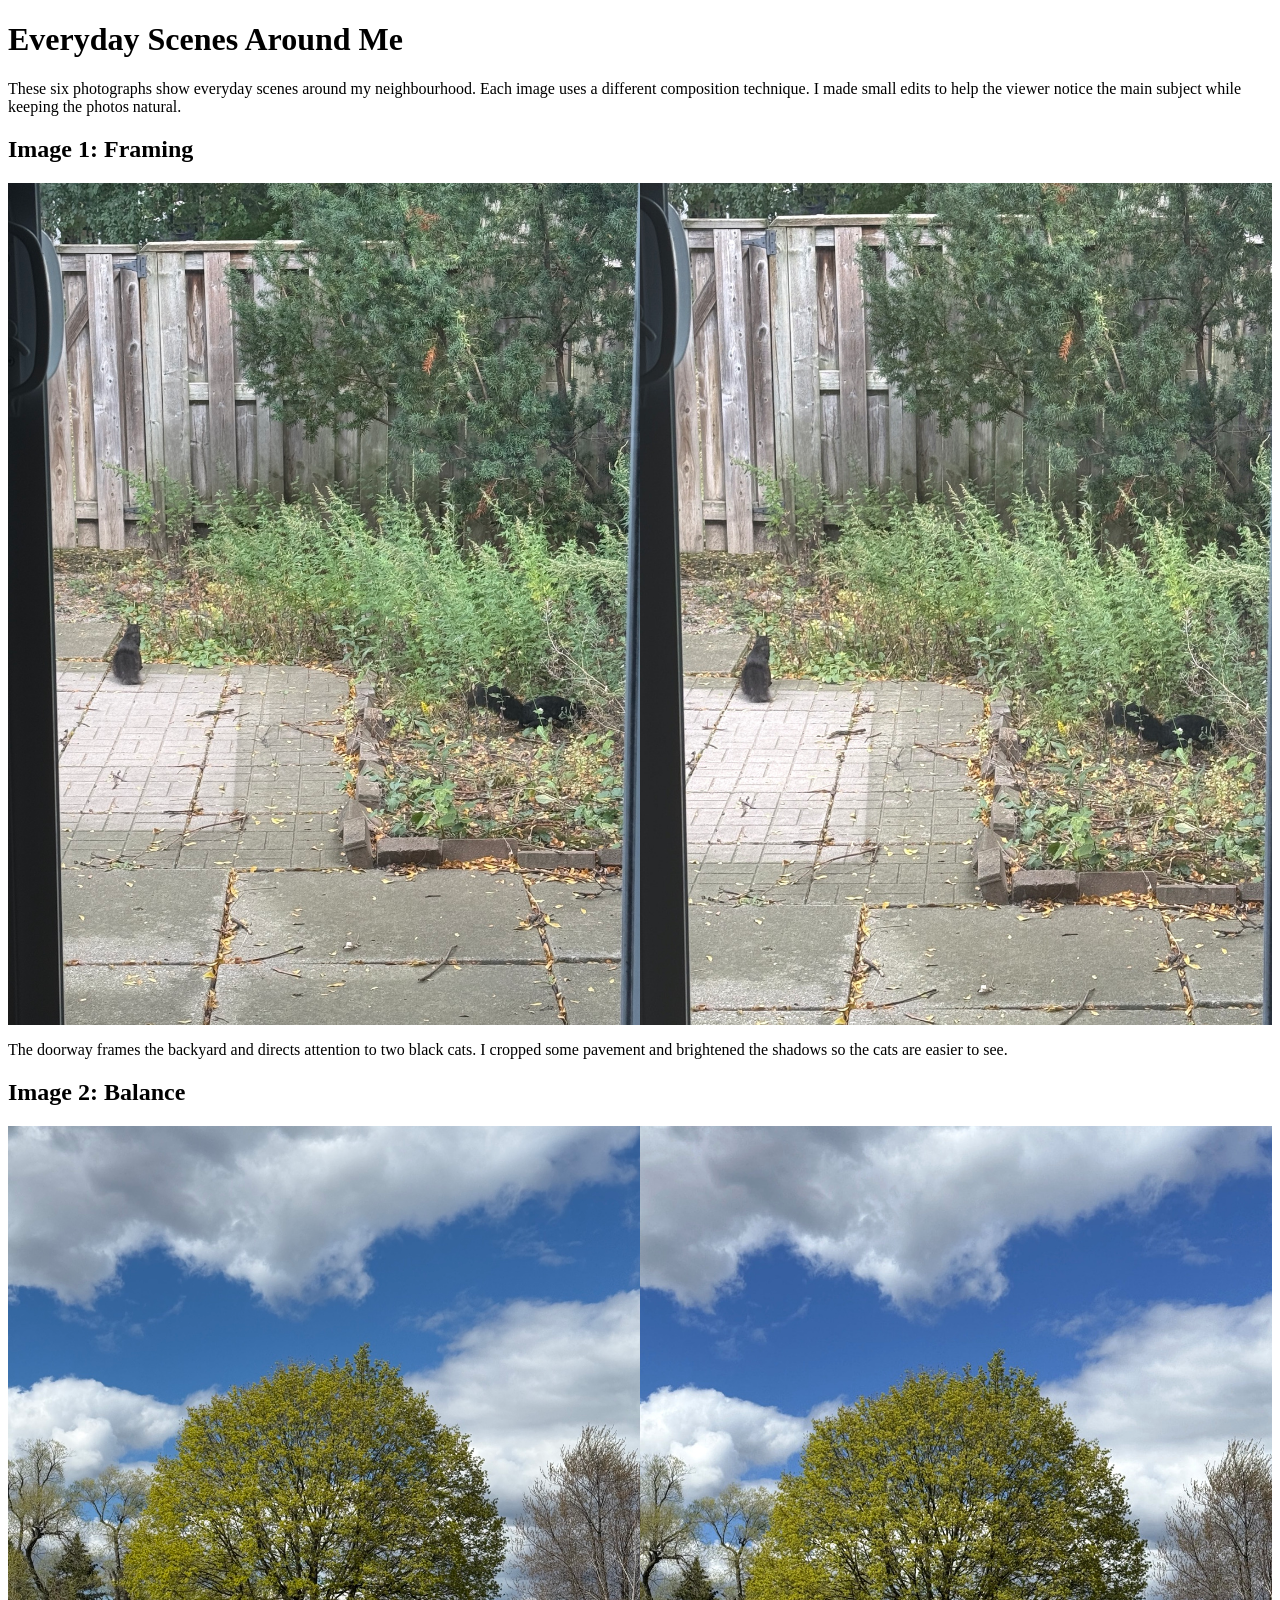
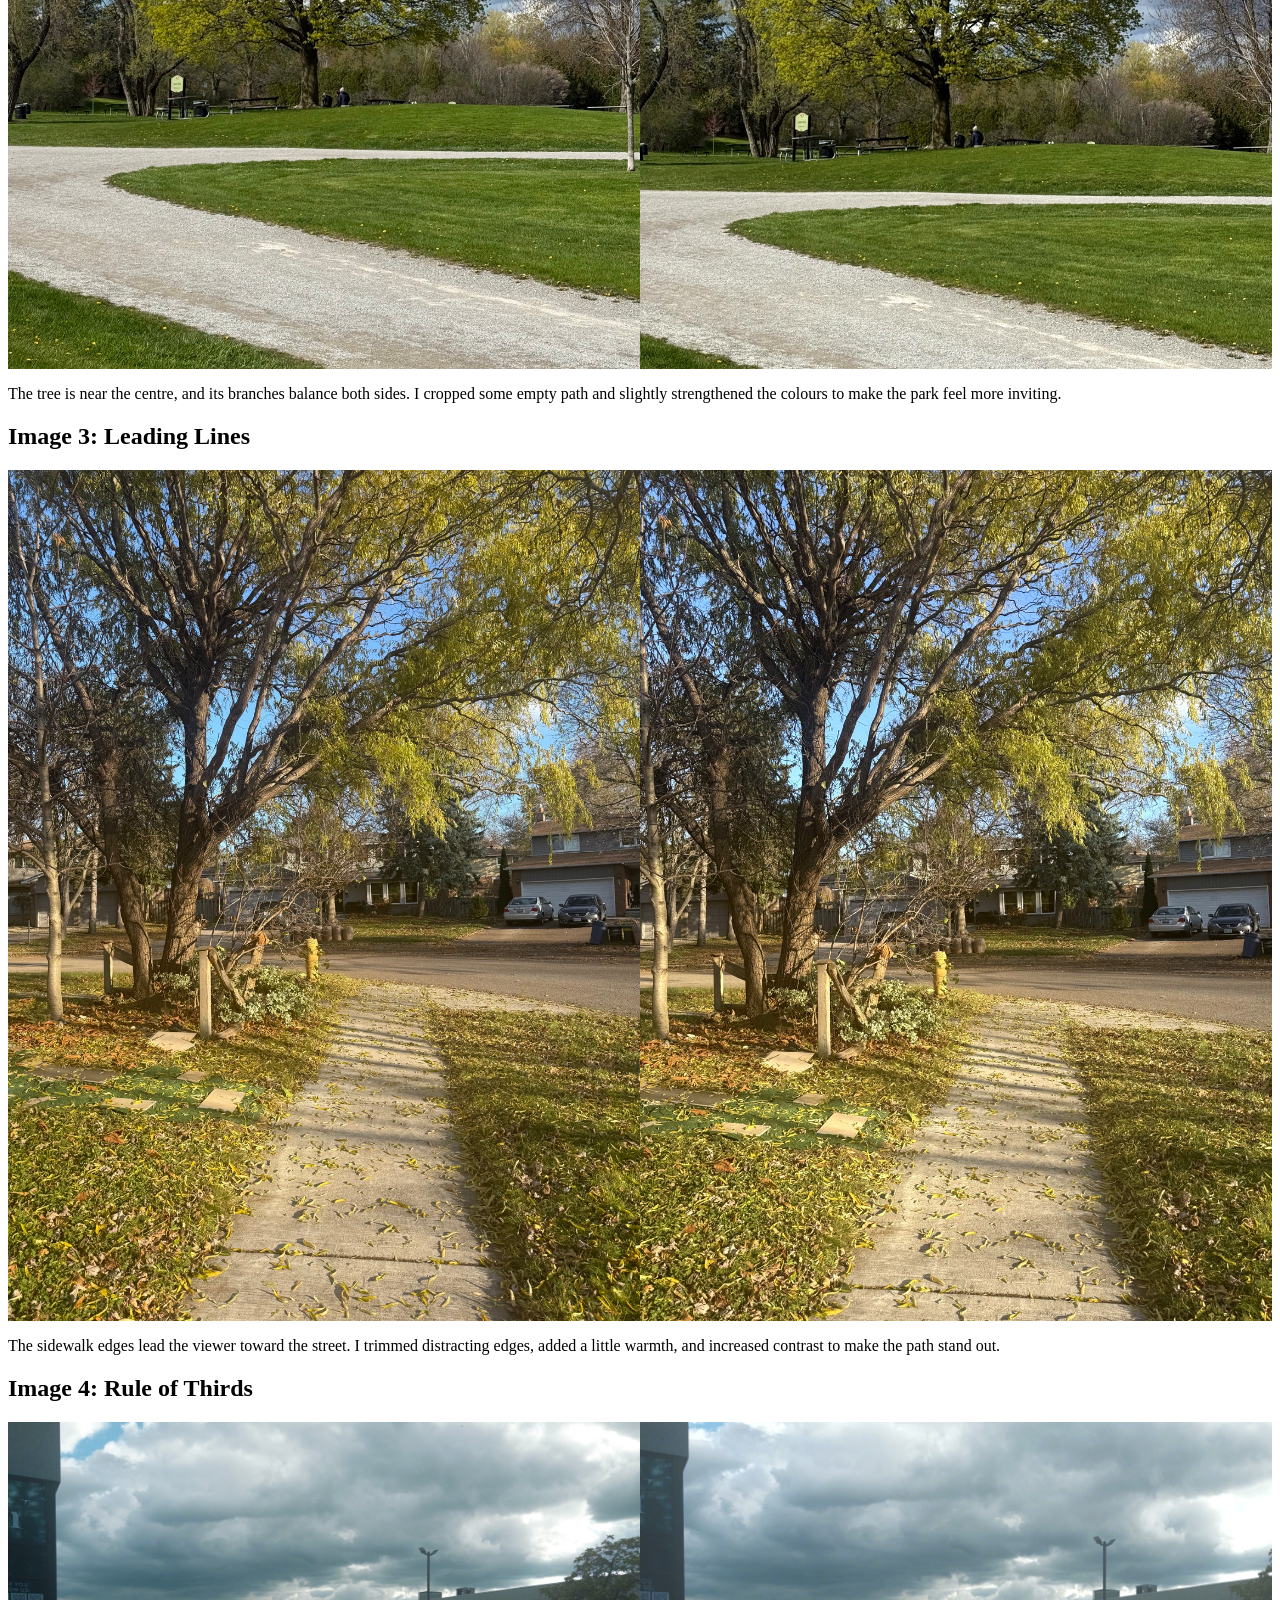
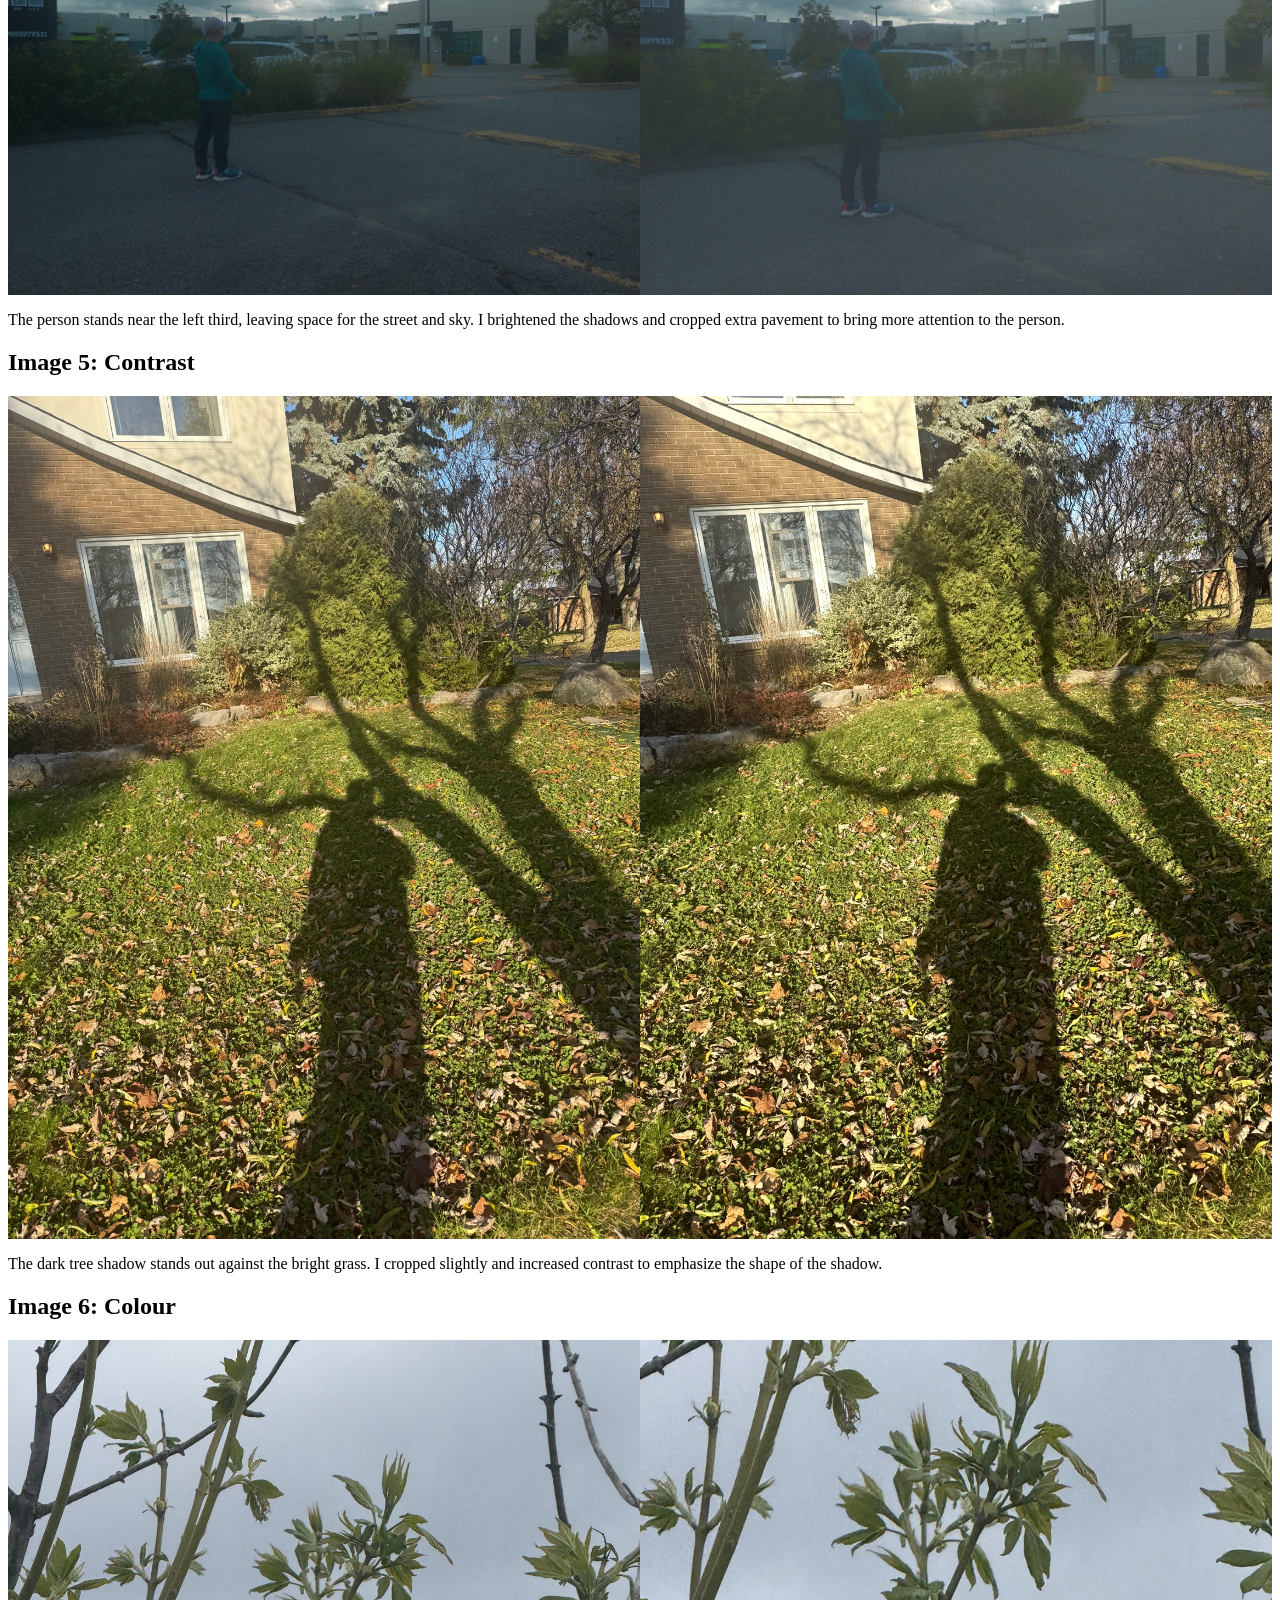
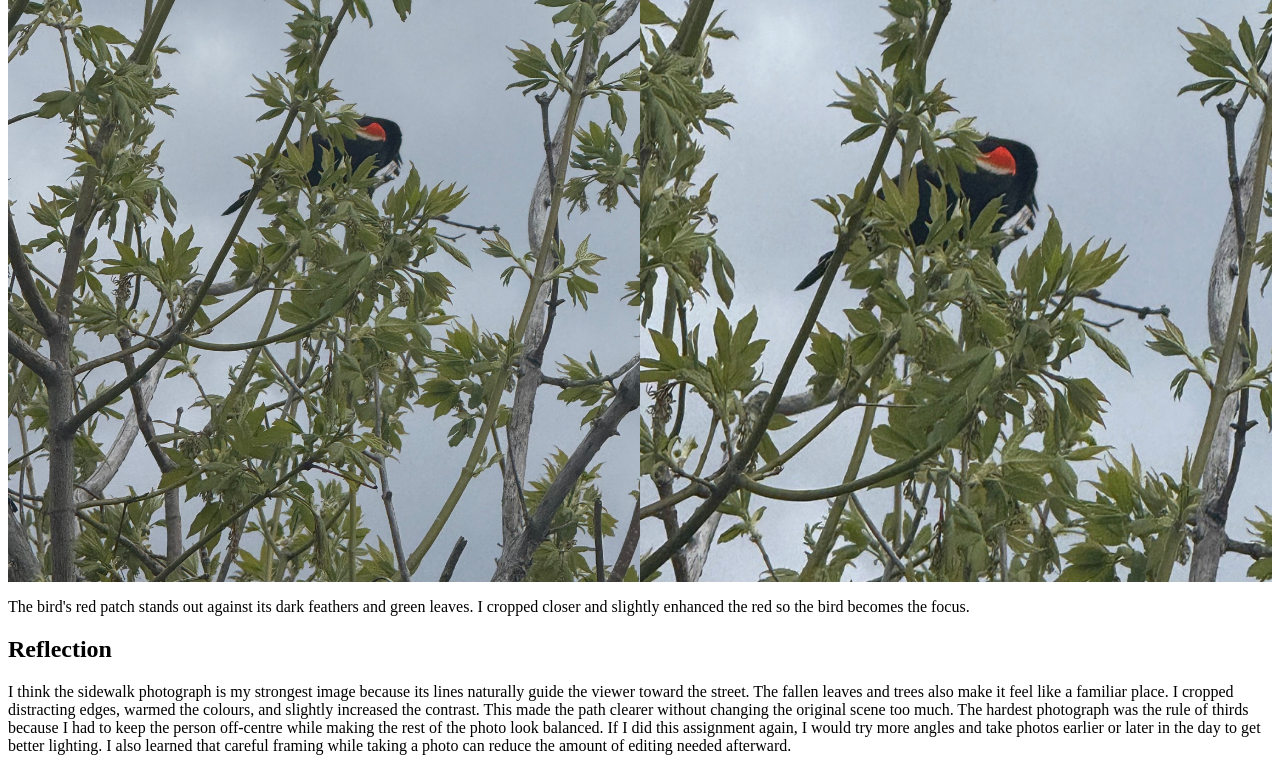
==== assignment4.html @ 6a4afed5 "Add files via upload" ====
<!DOCTYPE html>
<html lang="en">

<head>
    <title>Assignment 4: Photo Composition</title>
</head>

<body>

<h1>Everyday Scenes Around Me</h1>

<p>
These six photographs show everyday scenes around my
neighbourhood. Each image uses a different composition
technique. I made small edits to help the viewer notice
the main subject while keeping the photos natural.
</p>

<h2>Image 1: Framing</h2>

<div style="display: flex; margin: 0px;">
    <img src="photo/01_framing_original.jpg"
         alt="Original framing photo" style="width: 50%;">
    <img src="photo/01_framing_edited.jpg"
         alt="Edited framing photo" style="width: 50%;">
</div>

<p>
The doorway frames the backyard and directs attention
to two black cats. I cropped some pavement and brightened
the shadows so the cats are easier to see.
</p>


<h2>Image 2: Balance</h2>

<div style="display: flex; margin: 0px;">
    <img src="photo/02_balance_original.jpg"
         alt="Original balance photo" style="width: 50%;">
    <img src="photo/02_balance_edited.jpg"
         alt="Edited balance photo" style="width: 50%;">
</div>

<p>
The tree is near the centre, and its branches balance
both sides. I cropped some empty path and slightly
strengthened the colours to make the park feel more inviting.
</p>


<h2>Image 3: Leading Lines</h2>

<div style="display: flex; margin: 0px;">
    <img src="photo/03_leading-lines_original.jpg"
         alt="Original leading lines photo" style="width: 50%;">
    <img src="photo/03_leading-lines_edited.jpg"
         alt="Edited leading lines photo" style="width: 50%;">
</div>

<p>
The sidewalk edges lead the viewer toward the street.
I trimmed distracting edges, added a little warmth,
and increased contrast to make the path stand out.
</p>


<h2>Image 4: Rule of Thirds</h2>

<div style="display: flex; margin: 0px;">
    <img src="photo/04_rule-of-thirds_original.jpg"
         alt="Original rule of thirds photo" style="width: 50%;">
    <img src="photo/04_rule-of-thirds_edited.jpg"
         alt="Edited rule of thirds photo" style="width: 50%;">
</div>

<p>
The person stands near the left third, leaving space
for the street and sky. I brightened the shadows and
cropped extra pavement to bring more attention to the person.
</p>


<h2>Image 5: Contrast</h2>

<div style="display: flex; margin: 0px;">
    <img src="photo/05_contrast_original.jpg"
         alt="Original contrast photo" style="width: 50%;">
    <img src="photo/05_contrast_edited.jpg"
         alt="Edited contrast photo" style="width: 50%;">
</div>

<p>
The dark tree shadow stands out against the bright grass.
I cropped slightly and increased contrast to emphasize
the shape of the shadow.
</p>


<h2>Image 6: Colour</h2>

<div style="display: flex; margin: 0px;">
    <img src="photo/06_colour_original.jpg"
         alt="Original colour photo" style="width: 50%;">
    <img src="photo/06_colour_edited.jpg"
         alt="Edited colour photo" style="width: 50%;">
</div>

<p>
The bird's red patch stands out against its dark feathers
and green leaves. I cropped closer and slightly enhanced
the red so the bird becomes the focus.
</p>


<h2>Reflection</h2>

<p>
I think the sidewalk photograph is my strongest image
because its lines naturally guide the viewer toward
the street. The fallen leaves and trees also make it
feel like a familiar place. I cropped distracting edges,
warmed the colours, and slightly increased the contrast.
This made the path clearer without changing the original
scene too much.

The hardest photograph was the rule of thirds because
I had to keep the person off-centre while making the
rest of the photo look balanced.

If I did this assignment again, I would try more angles
and take photos earlier or later in the day to get better
lighting. I also learned that careful framing while
taking a photo can reduce the amount of editing needed
afterward.
</p>

</body>
</html>
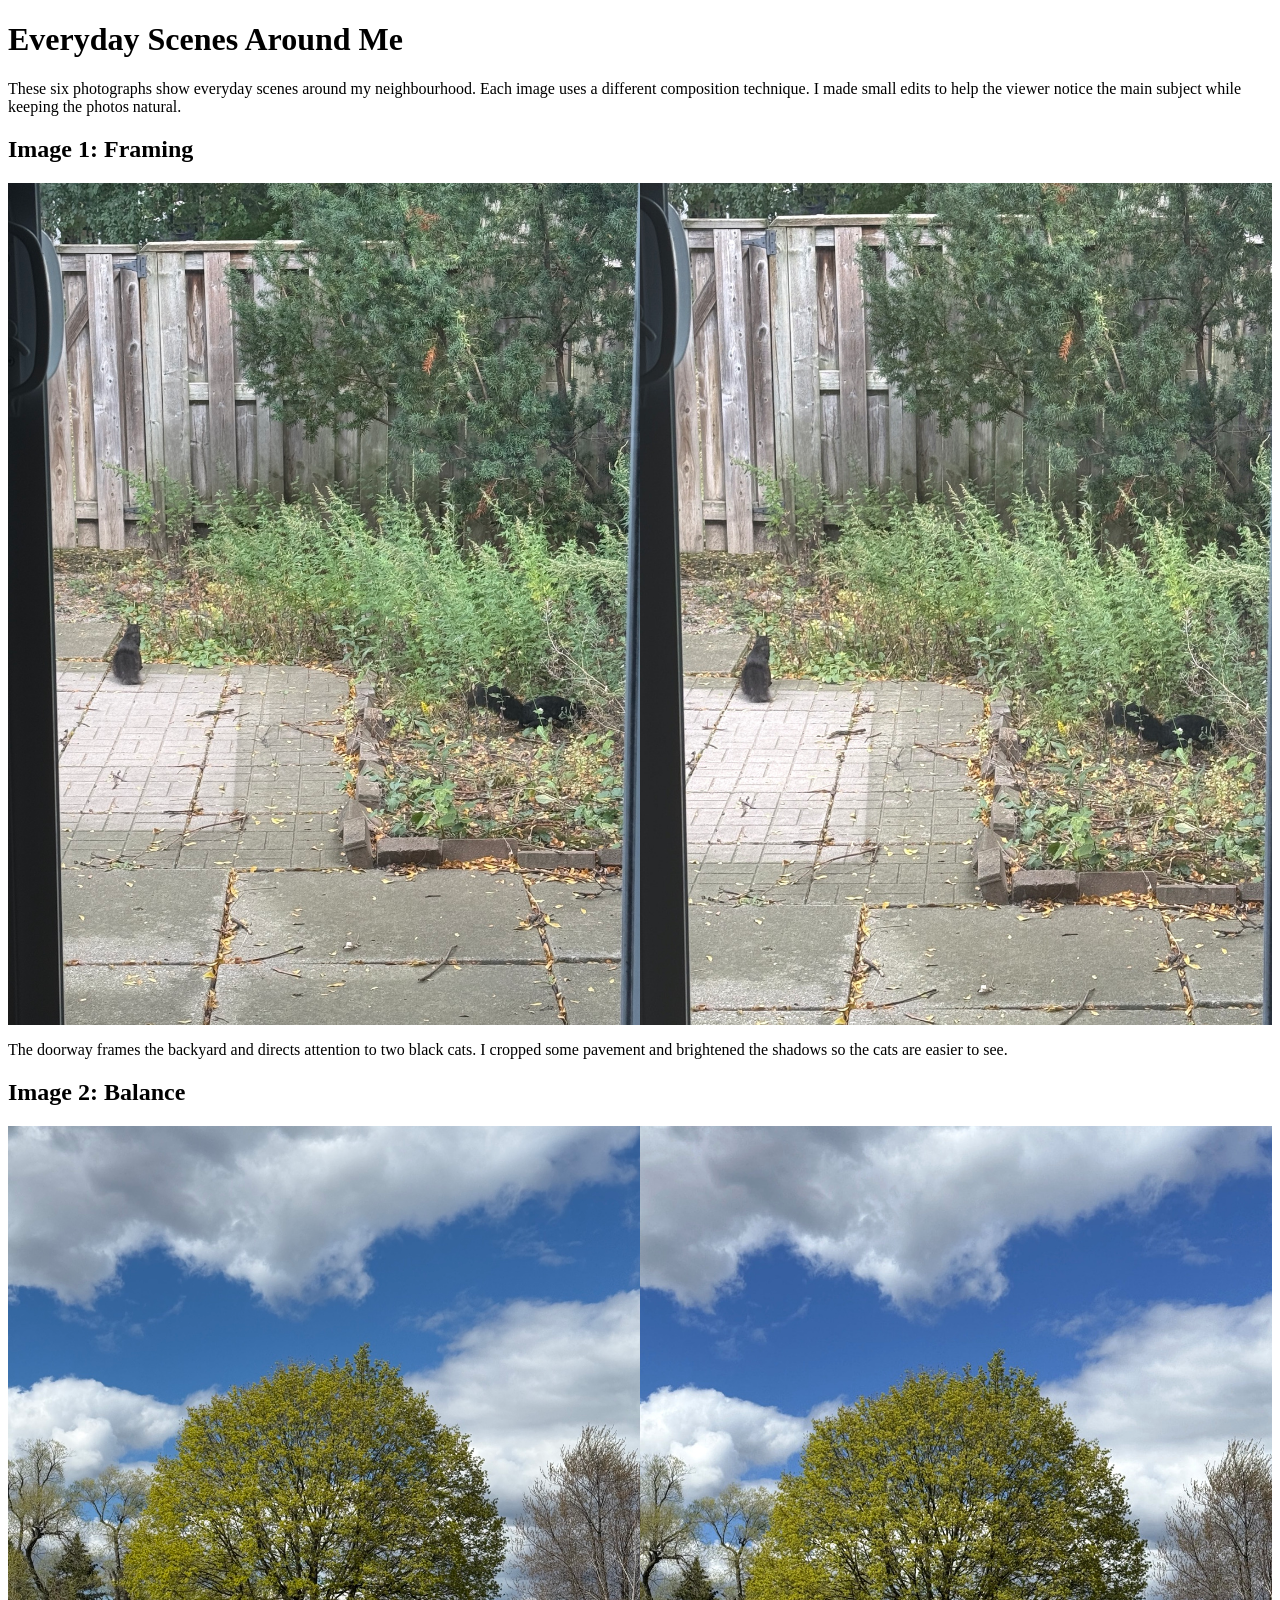
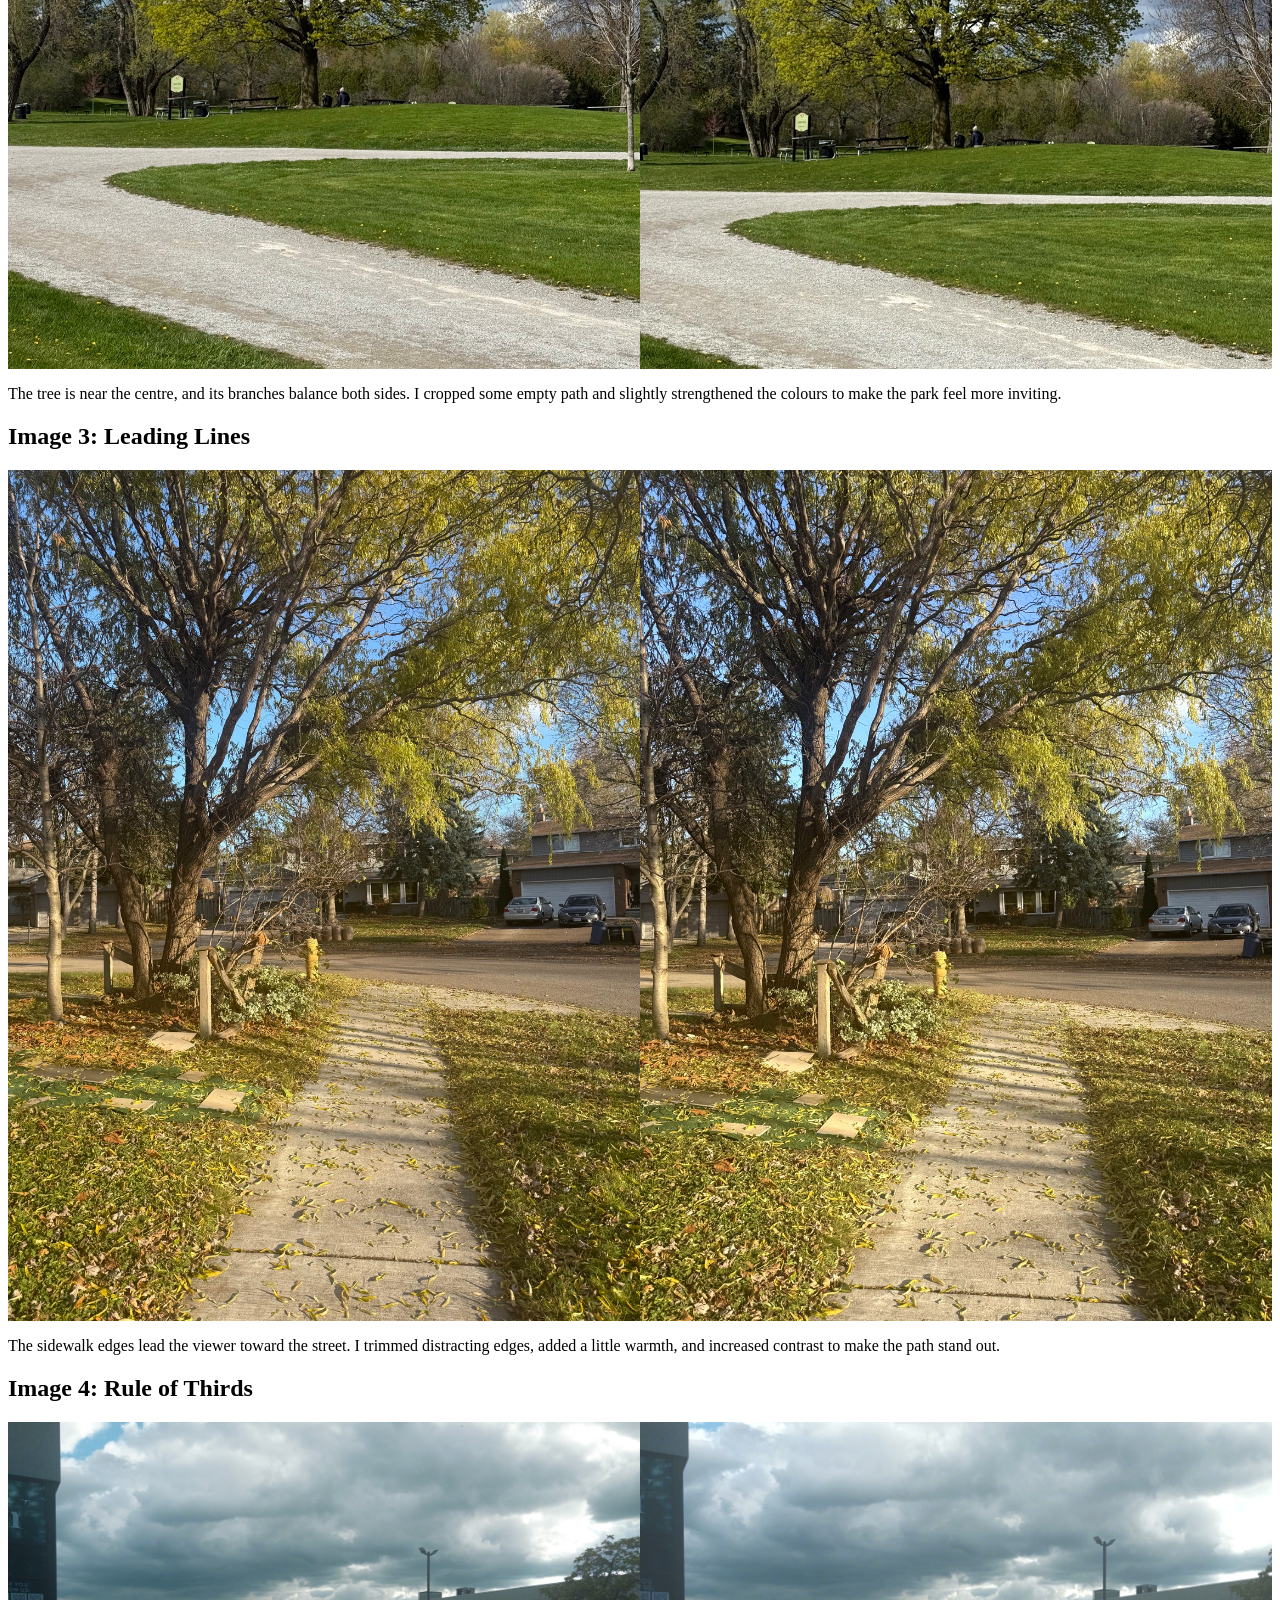
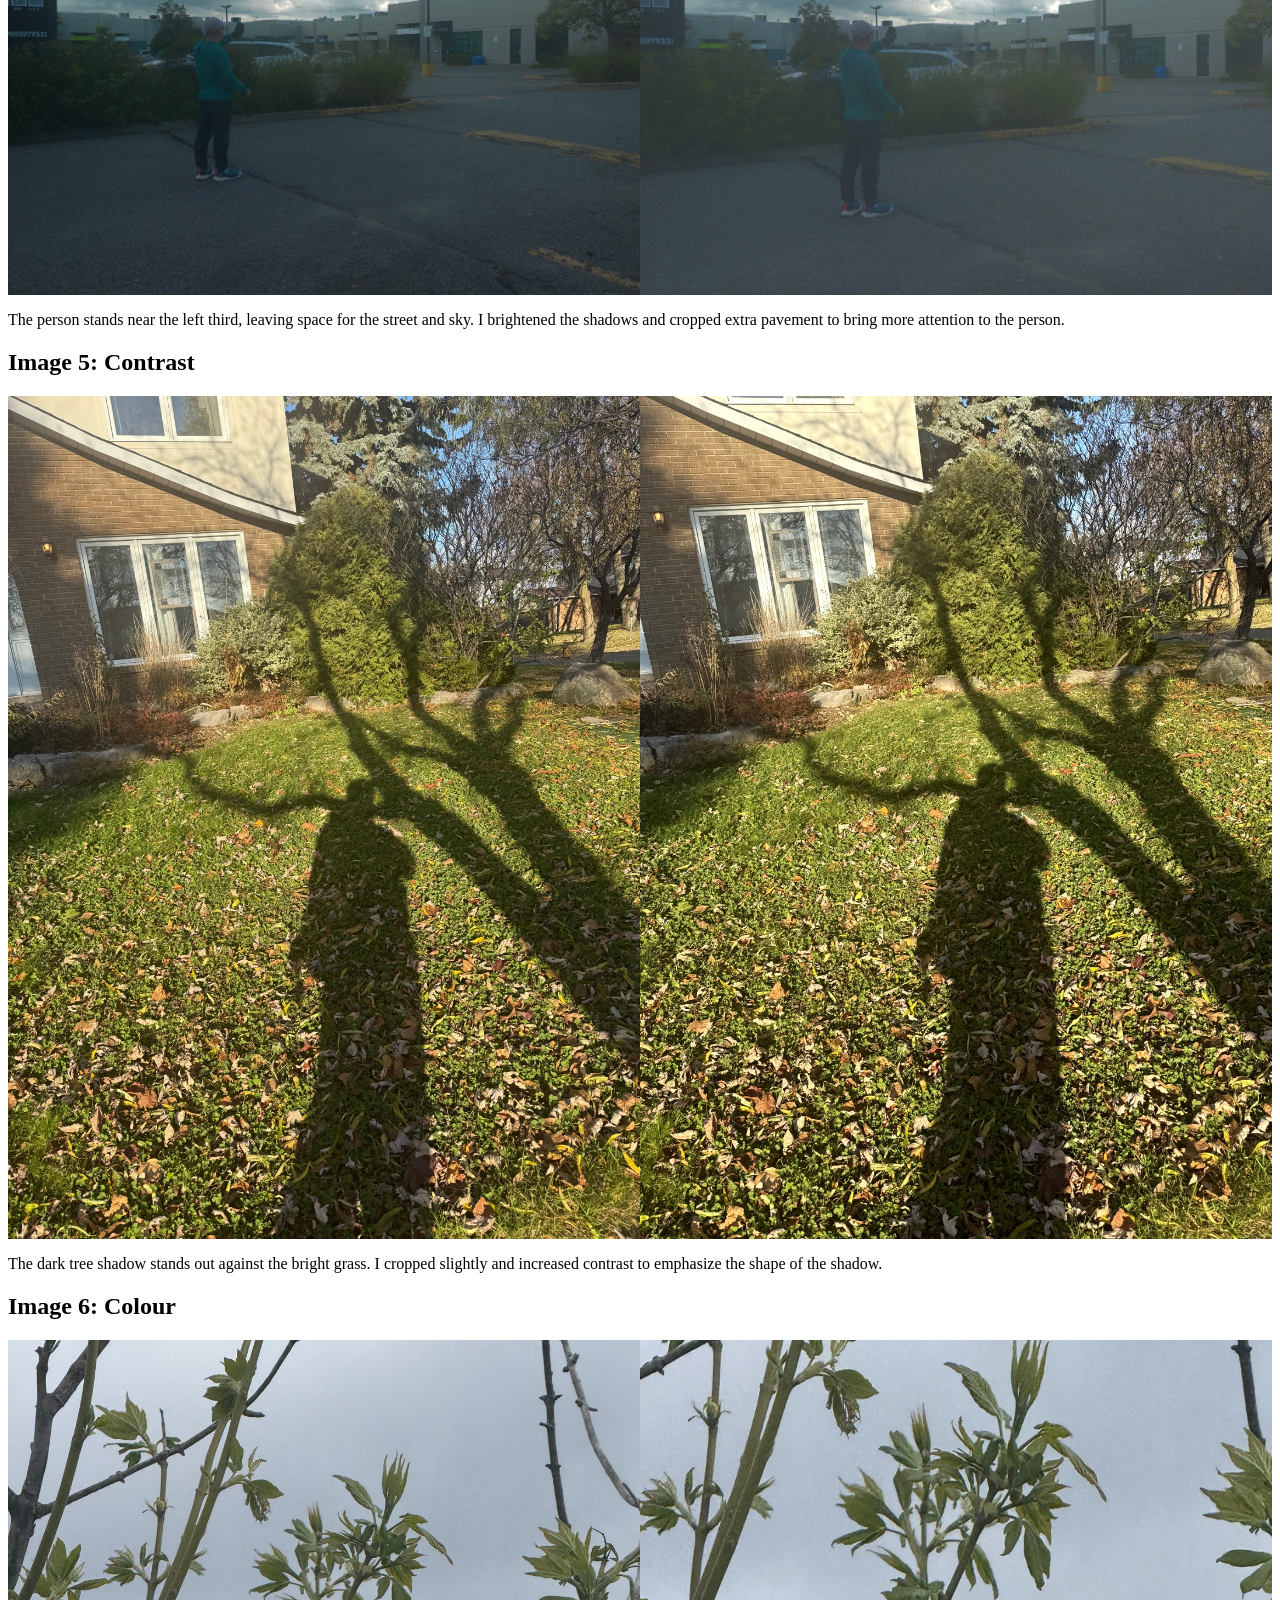
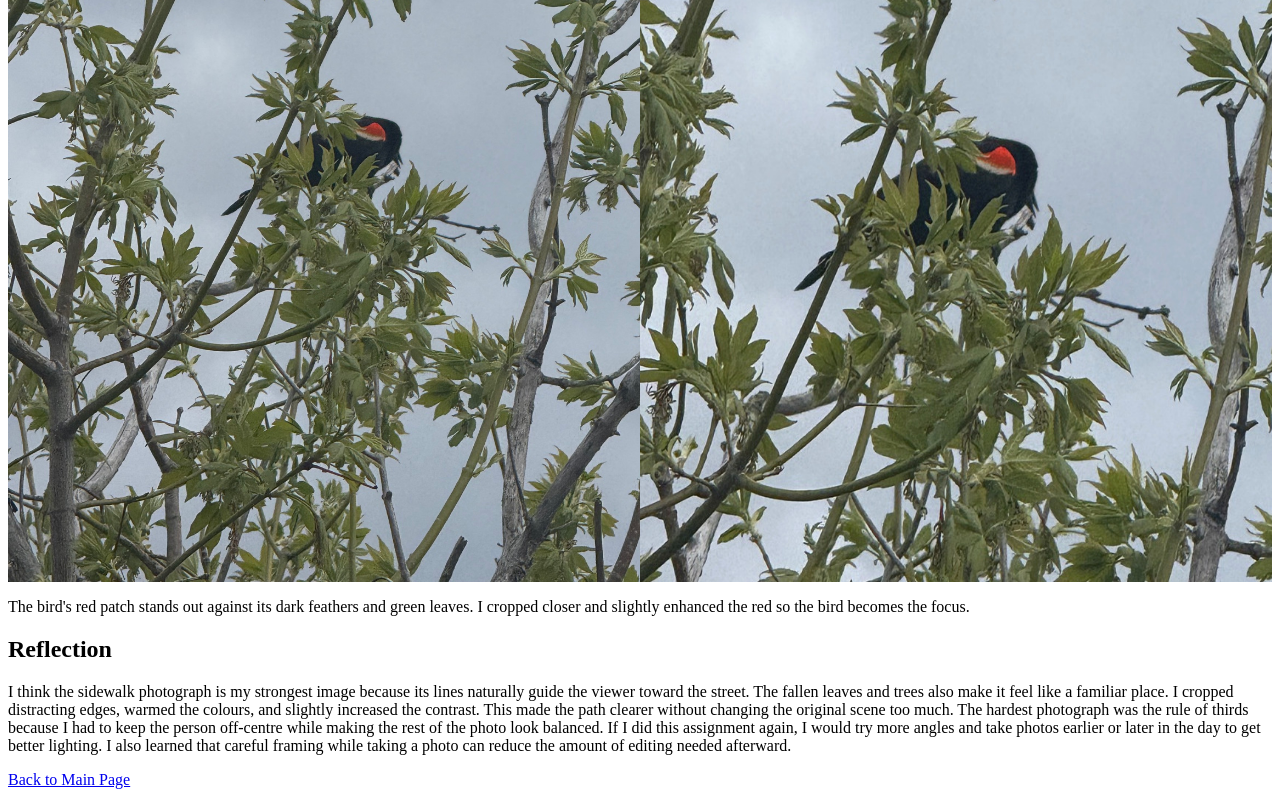
==== commit 8e1e199b: "Update assignment4.html" ====
--- a/assignment4.html
+++ b/assignment4.html
@@ -134,6 +134,6 @@
 taking a photo can reduce the amount of editing needed
 afterward.
 </p>
-
+<a href="index.html">Back to Main Page</a>
 </body>
 </html>
